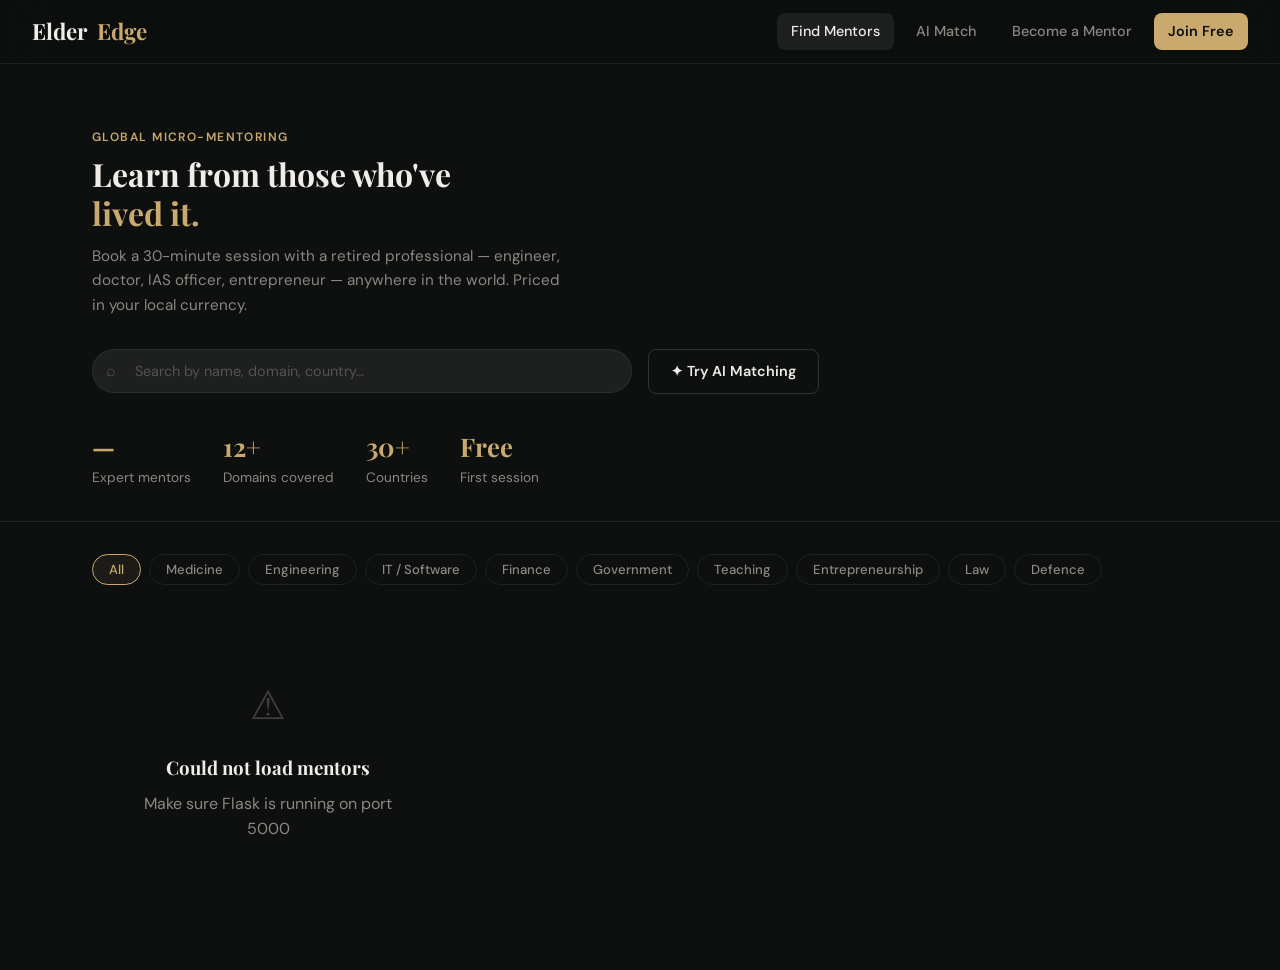
==== frontend/index.html @ 25189fd8 "Initial clean commit" ====
<!DOCTYPE html>
<html lang="en">
<head>
  <meta charset="UTF-8">
  <meta name="viewport" content="width=device-width, initial-scale=1.0">
  <title>ElderEdge — Find a Mentor</title>
  <link rel="stylesheet" href="style.css">
</head>
<body>

<nav>
  <a class="nav-brand" href="index.html">Elder<span>Edge</span></a>
  <div class="nav-links">
    <a href="index.html" id="nav-home" class="active">Find Mentors</a>
    <a href="ai_match.html" id="nav-ai">AI Match</a>
    <a href="signup.html" id="nav-signup">Become a Mentor</a>
    <a href="signup.html" class="nav-cta btn btn-sm">Join Free</a>
  </div>
</nav>

<!-- Hero -->
<section style="padding: 4rem 0 2rem; border-bottom: 1px solid var(--border);">
  <div class="container">
    <div class="page-enter">
      <p class="section-label">Global Micro-Mentoring</p>
      <h1 class="section-title" style="max-width:560px;">
        Learn from those who've<br>
        <span style="color:var(--accent)">lived it.</span>
      </h1>
      <p class="section-sub" style="max-width:480px; margin-top:12px;">
        Book a 30-minute session with a retired professional — engineer, doctor, IAS officer, entrepreneur — anywhere in the world. Priced in your local currency.
      </p>

      <div style="display:flex; align-items:center; gap:1rem; margin-top:2rem; flex-wrap:wrap;">
        <div class="search-wrap">
          <span class="search-icon">⌕</span>
          <input type="text" id="search" placeholder="Search by name, domain, country…" oninput="filterMentors()">
        </div>
        <a href="ai_match.html" class="btn btn-outline">
          ✦ Try AI Matching
        </a>
      </div>

      <!-- Stats -->
      <div style="display:flex; gap:2rem; margin-top:2rem; flex-wrap:wrap;">
        <div>
          <div style="font-family:'Playfair Display',serif; font-size:1.6rem; font-weight:700; color:var(--accent)" id="stat-mentors">—</div>
          <div class="text-sm text-muted">Expert mentors</div>
        </div>
        <div>
          <div style="font-family:'Playfair Display',serif; font-size:1.6rem; font-weight:700; color:var(--accent)">12+</div>
          <div class="text-sm text-muted">Domains covered</div>
        </div>
        <div>
          <div style="font-family:'Playfair Display',serif; font-size:1.6rem; font-weight:700; color:var(--accent)">30+</div>
          <div class="text-sm text-muted">Countries</div>
        </div>
        <div>
          <div style="font-family:'Playfair Display',serif; font-size:1.6rem; font-weight:700; color:var(--accent)">Free</div>
          <div class="text-sm text-muted">First session</div>
        </div>
      </div>
    </div>
  </div>
</section>

<!-- Filters + Grid -->
<section style="padding: 2rem 0 4rem;">
  <div class="container">
    <div class="filter-row mb-3" id="filters">
      <button class="filter-pill active" onclick="setFilter('All', this)">All</button>
      <button class="filter-pill" onclick="setFilter('Medicine', this)">Medicine</button>
      <button class="filter-pill" onclick="setFilter('Engineering', this)">Engineering</button>
      <button class="filter-pill" onclick="setFilter('IT / Software', this)">IT / Software</button>
      <button class="filter-pill" onclick="setFilter('Finance / CA', this)">Finance</button>
      <button class="filter-pill" onclick="setFilter('Government / IAS', this)">Government</button>
      <button class="filter-pill" onclick="setFilter('Teaching / Academia', this)">Teaching</button>
      <button class="filter-pill" onclick="setFilter('Entrepreneurship', this)">Entrepreneurship</button>
      <button class="filter-pill" onclick="setFilter('Law', this)">Law</button>
      <button class="filter-pill" onclick="setFilter('Defence', this)">Defence</button>
    </div>

    <div class="mentor-grid" id="mentor-grid">
      <!-- Skeletons while loading -->
    </div>

    <div id="empty-state" class="empty-state" style="display:none;">
      <div class="icon">🔍</div>
      <h3>No mentors found</h3>
      <p>Try a different search or filter</p>
    </div>
  </div>
</section>

<script src="utils.js"></script>
<script>
  let allMentors = [];
  let activeFilter = "All";

  async function loadMentors() {
    const grid = document.getElementById("mentor-grid");
    grid.innerHTML = skeletonCards(6);
    try {
      allMentors = await apiFetch("/mentors");
      document.getElementById("stat-mentors").textContent = allMentors.length + "+";
      renderGrid(allMentors);
    } catch {
      grid.innerHTML = `<div class="empty-state"><div class="icon">⚠</div><h3>Could not load mentors</h3><p>Make sure Flask is running on port 5000</p></div>`;
    }
  }

  function renderGrid(mentors) {
    const grid = document.getElementById("mentor-grid");
    const empty = document.getElementById("empty-state");
    if (!mentors.length) {
      grid.innerHTML = "";
      empty.style.display = "block";
      return;
    }
    empty.style.display = "none";
    grid.innerHTML = mentors.map(m => `
      <a class="card card-hover mentor-card" href="profile.html?id=${m.id}">
        <div class="mentor-card-top">
          ${avatar(m)}
          <div class="mentor-info">
            <div class="mentor-name">${m.name}</div>
            <div class="mentor-role">${m.past_role}</div>
          </div>
        </div>
        <div class="mentor-domain">${m.domain}</div>
        <p class="mentor-bio">${m.bio}</p>
        <div class="mentor-footer">
          <div class="mentor-price">${formatPrice(m)}</div>
          <div class="mentor-meta">
            <span class="free-badge">1st free</span>
            <span class="text-xs">${m.country}</span>
          </div>
        </div>
      </a>
    `).join("");
  }

  function filterMentors() {
    const q = document.getElementById("search").value.toLowerCase();
    let results = allMentors;
    if (activeFilter !== "All") results = results.filter(m => m.domain === activeFilter);
    if (q) results = results.filter(m =>
      m.name.toLowerCase().includes(q) ||
      m.domain.toLowerCase().includes(q) ||
      m.country.toLowerCase().includes(q) ||
      m.bio.toLowerCase().includes(q)
    );
    renderGrid(results);
  }

  function setFilter(domain, el) {
    activeFilter = domain;
    document.querySelectorAll(".filter-pill").forEach(p => p.classList.remove("active"));
    el.classList.add("active");
    filterMentors();
  }

  loadMentors();
</script>
</body>
</html>
---- frontend/style.css ----
@import url('https://fonts.googleapis.com/css2?family=Playfair+Display:wght@400;600;700&family=DM+Sans:wght@300;400;500;600&display=swap');

:root {
  --bg: #0e0f0f;
  --bg2: #161818;
  --bg3: #1e2020;
  --card: #1a1c1c;
  --border: rgba(255,255,255,0.07);
  --border-hover: rgba(255,255,255,0.15);
  --text: #f0ede8;
  --text-muted: #8a8880;
  --text-dim: #555250;
  --accent: #c9a96e;
  --accent-light: #e8c98a;
  --accent-bg: rgba(201,169,110,0.08);
  --accent-border: rgba(201,169,110,0.25);
  --green: #4caf7d;
  --green-bg: rgba(76,175,125,0.1);
  --red: #e05c5c;
  --radius: 14px;
  --radius-sm: 8px;
  --shadow: 0 4px 32px rgba(0,0,0,0.4);
  --transition: all 0.25s cubic-bezier(0.4,0,0.2,1);
}

*, *::before, *::after { box-sizing: border-box; margin: 0; padding: 0; }

html { scroll-behavior: smooth; }

body {
  font-family: 'DM Sans', sans-serif;
  background: var(--bg);
  color: var(--text);
  line-height: 1.6;
  min-height: 100vh;
  -webkit-font-smoothing: antialiased;
}

/* ── Scrollbar ── */
::-webkit-scrollbar { width: 6px; }
::-webkit-scrollbar-track { background: var(--bg); }
::-webkit-scrollbar-thumb { background: var(--bg3); border-radius: 3px; }

/* ── Navbar ── */
nav {
  position: sticky; top: 0; z-index: 100;
  background: rgba(14,15,15,0.85);
  backdrop-filter: blur(20px);
  border-bottom: 1px solid var(--border);
  padding: 0 2rem;
  height: 64px;
  display: flex; align-items: center; justify-content: space-between;
}
.nav-brand {
  font-family: 'Playfair Display', serif;
  font-size: 1.4rem; font-weight: 700;
  color: var(--text); text-decoration: none;
  display: flex; align-items: center; gap: 10px;
}
.nav-brand span { color: var(--accent); }
.nav-links { display: flex; align-items: center; gap: 8px; }
.nav-links a {
  color: var(--text-muted); text-decoration: none;
  font-size: 0.9rem; font-weight: 500;
  padding: 7px 14px; border-radius: var(--radius-sm);
  transition: var(--transition);
}
.nav-links a:hover, .nav-links a.active { color: var(--text); background: var(--bg3); }
.nav-cta {
  background: var(--accent) !important;
  color: #0e0f0f !important;
  font-weight: 600 !important;
}
.nav-cta:hover { background: var(--accent-light) !important; }

/* ── Buttons ── */
.btn {
  display: inline-flex; align-items: center; gap: 8px;
  padding: 10px 22px; border-radius: var(--radius-sm);
  font-family: 'DM Sans', sans-serif;
  font-size: 0.9rem; font-weight: 600;
  cursor: pointer; border: none;
  text-decoration: none; transition: var(--transition);
}
.btn-primary {
  background: var(--accent); color: #0e0f0f;
}
.btn-primary:hover { background: var(--accent-light); transform: translateY(-1px); }
.btn-outline {
  background: transparent; color: var(--text);
  border: 1px solid var(--border-hover);
}
.btn-outline:hover { border-color: var(--accent); color: var(--accent); }
.btn-ghost { background: var(--bg3); color: var(--text); }
.btn-ghost:hover { background: var(--border-hover); }
.btn-sm { padding: 7px 14px; font-size: 0.82rem; }
.btn-lg { padding: 14px 32px; font-size: 1rem; }
.btn:disabled { opacity: 0.4; cursor: not-allowed; transform: none !important; }

/* ── Cards ── */
.card {
  background: var(--card);
  border: 1px solid var(--border);
  border-radius: var(--radius);
  transition: var(--transition);
}
.card:hover { border-color: var(--border-hover); }
.card-hover:hover { transform: translateY(-3px); box-shadow: var(--shadow); }

/* ── Mentor Card ── */
.mentor-card {
  padding: 1.5rem;
  display: flex; flex-direction: column; gap: 1rem;
  cursor: pointer; text-decoration: none; color: inherit;
}
.mentor-card-top { display: flex; gap: 1rem; align-items: flex-start; }
.mentor-avatar {
  width: 56px; height: 56px; border-radius: 50%;
  object-fit: cover; flex-shrink: 0;
  border: 2px solid var(--border);
}
.mentor-avatar-placeholder {
  width: 56px; height: 56px; border-radius: 50%;
  background: var(--accent-bg); border: 2px solid var(--accent-border);
  display: flex; align-items: center; justify-content: center;
  font-family: 'Playfair Display', serif;
  font-size: 1.2rem; color: var(--accent); flex-shrink: 0;
}
.mentor-info { flex: 1; min-width: 0; }
.mentor-name {
  font-family: 'Playfair Display', serif;
  font-size: 1.05rem; font-weight: 600;
  color: var(--text); margin-bottom: 2px;
  white-space: nowrap; overflow: hidden; text-overflow: ellipsis;
}
.mentor-role { font-size: 0.82rem; color: var(--text-muted); line-height: 1.4; }
.mentor-domain {
  display: inline-flex; align-items: center; gap: 6px;
  padding: 4px 10px; border-radius: 99px;
  background: var(--accent-bg); border: 1px solid var(--accent-border);
  font-size: 0.78rem; font-weight: 500; color: var(--accent);
}
.mentor-bio { font-size: 0.85rem; color: var(--text-muted); line-height: 1.6; display: -webkit-box; -webkit-line-clamp: 2; line-clamp: 2; -webkit-box-orient: vertical; overflow: hidden; }
.mentor-footer { display: flex; align-items: center; justify-content: space-between; margin-top: auto; }
.mentor-price { font-size: 0.9rem; font-weight: 600; color: var(--accent); }
.mentor-price span { font-size: 0.75rem; color: var(--text-muted); font-weight: 400; }
.mentor-meta { display: flex; align-items: center; gap: 8px; font-size: 0.8rem; color: var(--text-muted); }
.stars { color: var(--accent); letter-spacing: -1px; }
.free-badge {
  padding: 3px 8px; border-radius: 99px;
  background: var(--green-bg); border: 1px solid rgba(76,175,125,0.25);
  font-size: 0.72rem; font-weight: 600; color: var(--green);
}

/* ── Tags / Badges ── */
.badge {
  display: inline-flex; align-items: center;
  padding: 4px 10px; border-radius: 99px;
  font-size: 0.78rem; font-weight: 500;
}
.badge-accent { background: var(--accent-bg); color: var(--accent); border: 1px solid var(--accent-border); }
.badge-green { background: var(--green-bg); color: var(--green); border: 1px solid rgba(76,175,125,0.25); }
.badge-gray { background: var(--bg3); color: var(--text-muted); border: 1px solid var(--border); }

/* ── Form Elements ── */
.form-group { display: flex; flex-direction: column; gap: 6px; }
label { font-size: 0.85rem; font-weight: 500; color: var(--text-muted); }
input, select, textarea {
  background: var(--bg3); border: 1px solid var(--border);
  border-radius: var(--radius-sm); color: var(--text);
  font-family: 'DM Sans', sans-serif; font-size: 0.9rem;
  padding: 10px 14px; transition: var(--transition);
  outline: none; width: 100%;
}
input:focus, select:focus, textarea:focus {
  border-color: var(--accent); background: var(--bg2);
  box-shadow: 0 0 0 3px var(--accent-bg);
}
input::placeholder, textarea::placeholder { color: var(--text-dim); }
select option { background: var(--bg3); }
textarea { resize: vertical; min-height: 100px; }
.form-grid { display: grid; grid-template-columns: 1fr 1fr; gap: 1rem; }

/* ── Section Headers ── */
.section-label {
  font-size: 0.75rem; font-weight: 600; letter-spacing: 0.12em;
  text-transform: uppercase; color: var(--accent); margin-bottom: 8px;
}
.section-title {
  font-family: 'Playfair Display', serif;
  font-size: 2rem; font-weight: 700; line-height: 1.2;
  color: var(--text);
}
.section-sub { color: var(--text-muted); font-size: 0.95rem; margin-top: 8px; }

/* ── Grid ── */
.mentor-grid {
  display: grid;
  grid-template-columns: repeat(auto-fill, minmax(300px, 1fr));
  gap: 1.25rem;
}

/* ── Search Bar ── */
.search-wrap {
  position: relative; width: 100%; max-width: 540px;
}
.search-wrap input {
  padding-left: 42px; padding-right: 14px;
  height: 44px; border-radius: 99px;
}
.search-icon {
  position: absolute; left: 14px; top: 50%;
  transform: translateY(-50%);
  color: var(--text-dim); font-size: 1rem; pointer-events: none;
}

/* ── Filter Pills ── */
.filter-row { display: flex; flex-wrap: wrap; gap: 8px; }
.filter-pill {
  padding: 6px 16px; border-radius: 99px;
  border: 1px solid var(--border);
  background: transparent; color: var(--text-muted);
  font-size: 0.82rem; font-weight: 500;
  cursor: pointer; transition: var(--transition);
  font-family: 'DM Sans', sans-serif;
}
.filter-pill:hover { border-color: var(--accent); color: var(--accent); }
.filter-pill.active { background: var(--accent-bg); border-color: var(--accent); color: var(--accent); }

/* ── Toast ── */
.toast {
  position: fixed; bottom: 2rem; right: 2rem; z-index: 999;
  background: var(--card); border: 1px solid var(--border);
  border-radius: var(--radius-sm); padding: 14px 20px;
  font-size: 0.9rem; box-shadow: var(--shadow);
  display: flex; align-items: center; gap: 10px;
  transform: translateY(20px); opacity: 0;
  transition: all 0.3s cubic-bezier(0.4,0,0.2,1);
  max-width: 320px;
}
.toast.show { transform: translateY(0); opacity: 1; }
.toast.success { border-color: rgba(76,175,125,0.4); }
.toast.error { border-color: rgba(224,92,92,0.4); }

/* ── Stars Input ── */
.star-input { display: flex; gap: 6px; }
.star-input span {
  font-size: 1.5rem; cursor: pointer; color: var(--text-dim);
  transition: var(--transition);
}
.star-input span.active { color: var(--accent); }

/* ── Loading Skeleton ── */
.skeleton {
  background: linear-gradient(90deg, var(--bg3) 25%, var(--bg2) 50%, var(--bg3) 75%);
  background-size: 200% 100%;
  animation: shimmer 1.5s infinite;
  border-radius: var(--radius-sm);
}
@keyframes shimmer { 0% { background-position: 200% 0; } 100% { background-position: -200% 0; } }

/* ── Page Fade In ── */
.page-enter {
  animation: fadeUp 0.4s ease forwards;
}
@keyframes fadeUp {
  from { opacity: 0; transform: translateY(16px); }
  to { opacity: 1; transform: translateY(0); }
}

/* ── Divider ── */
hr { border: none; border-top: 1px solid var(--border); margin: 2rem 0; }

/* ── Utility ── */
.container { max-width: 1160px; margin: 0 auto; padding: 0 2rem; }
.mt-1 { margin-top: 0.5rem; } .mt-2 { margin-top: 1rem; } .mt-3 { margin-top: 1.5rem; } .mt-4 { margin-top: 2rem; }
.mb-1 { margin-bottom: 0.5rem; } .mb-2 { margin-bottom: 1rem; } .mb-3 { margin-bottom: 1.5rem; }
.flex { display: flex; } .items-center { align-items: center; } .justify-between { justify-content: space-between; }
.gap-1 { gap: 0.5rem; } .gap-2 { gap: 1rem; } .gap-3 { gap: 1.5rem; }
.text-muted { color: var(--text-muted); } .text-accent { color: var(--accent); }
.text-sm { font-size: 0.85rem; } .text-xs { font-size: 0.78rem; }
.font-serif { font-family: 'Playfair Display', serif; }
.w-full { width: 100%; }

/* ── Empty State ── */
.empty-state {
  text-align: center; padding: 4rem 2rem;
  color: var(--text-muted);
}
.empty-state .icon { font-size: 2.5rem; margin-bottom: 1rem; opacity: 0.4; }
.empty-state h3 { font-family: 'Playfair Display', serif; color: var(--text); margin-bottom: 8px; }

/* ── Responsive ── */
@media (max-width: 768px) {
  .container { padding: 0 1rem; }
  nav { padding: 0 1rem; }
  .nav-links a:not(.nav-cta) { display: none; }
  .form-grid { grid-template-columns: 1fr; }
  .section-title { font-size: 1.6rem; }
  .mentor-grid { grid-template-columns: 1fr; }
}
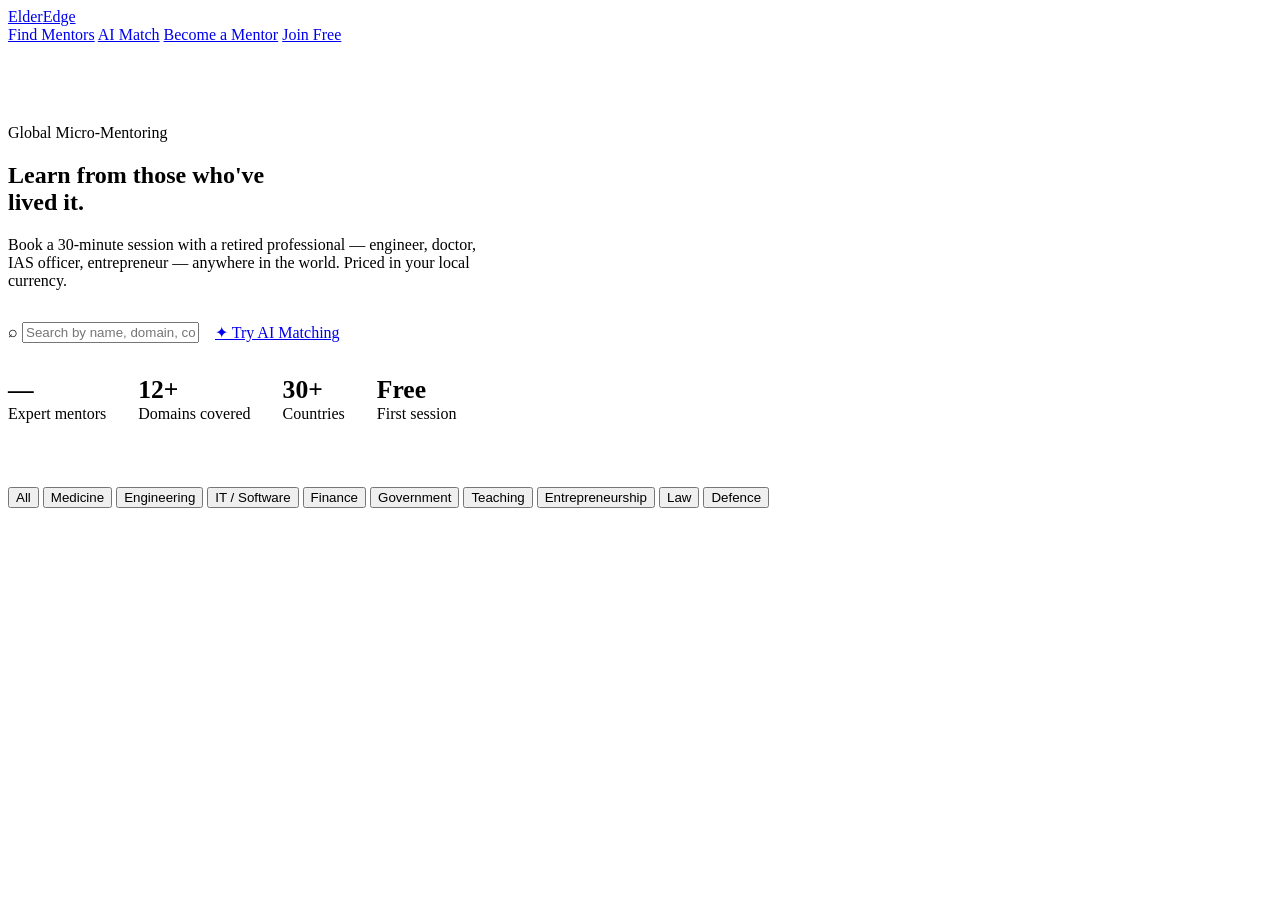
==== commit a3c9c18c: "updated files" ====
--- a/frontend/index.html
+++ b/frontend/index.html
@@ -4,17 +4,17 @@
   <meta charset="UTF-8">
   <meta name="viewport" content="width=device-width, initial-scale=1.0">
   <title>ElderEdge — Find a Mentor</title>
-  <link rel="stylesheet" href="style.css">
+  <link rel="stylesheet" href="/style.css">
 </head>
 <body>
 
 <nav>
-  <a class="nav-brand" href="index.html">Elder<span>Edge</span></a>
+  <a class="nav-brand" href="/">Elder<span>Edge</span></a>
   <div class="nav-links">
-    <a href="index.html" id="nav-home" class="active">Find Mentors</a>
-    <a href="ai_match.html" id="nav-ai">AI Match</a>
-    <a href="signup.html" id="nav-signup">Become a Mentor</a>
-    <a href="signup.html" class="nav-cta btn btn-sm">Join Free</a>
+    <a href="/" id="nav-home" class="active">Find Mentors</a>
+    <a href="/ai-match" id="nav-ai">AI Match</a>
+    <a href="/signup" id="nav-signup">Become a Mentor</a>
+    <a href="/signup" class="nav-cta btn btn-sm">Join Free</a>
   </div>
 </nav>
 
@@ -36,7 +36,7 @@
           <span class="search-icon">⌕</span>
           <input type="text" id="search" placeholder="Search by name, domain, country…" oninput="filterMentors()">
         </div>
-        <a href="ai_match.html" class="btn btn-outline">
+        <a href="/ai-match" class="btn btn-outline">
           ✦ Try AI Matching
         </a>
       </div>
@@ -92,7 +92,7 @@
   </div>
 </section>
 
-<script src="utils.js"></script>
+<script src="/utils.js"></script>
 <script>
   let allMentors = [];
   let activeFilter = "All";
@@ -119,7 +119,7 @@
     }
     empty.style.display = "none";
     grid.innerHTML = mentors.map(m => `
-      <a class="card card-hover mentor-card" href="profile.html?id=${m.id}">
+      <a class="card card-hover mentor-card"  href="/profile?id=${m.id}">
         <div class="mentor-card-top">
           ${avatar(m)}
           <div class="mentor-info">
